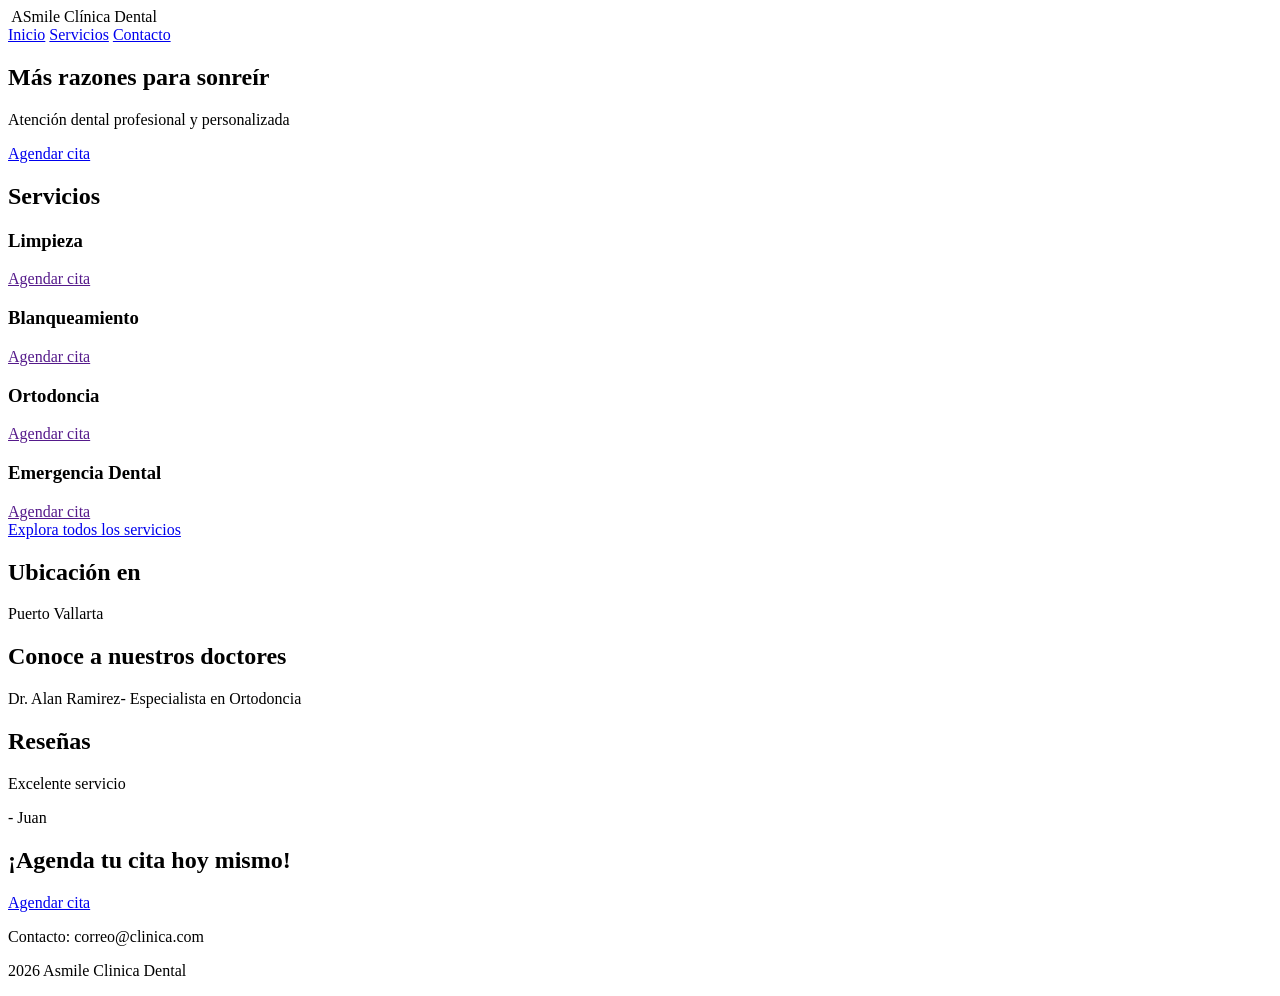
==== web/web/src/main/resources/templates/index.html @ e216d7f0 "Create ASmile web" ====
<!DOCTYPE html>
<html lang="es">
<head>
    <meta charset="UTF-8">
    <title>ASmile clinic </title>
    <link rel="stylesheet" href="/static/css/styles.css">
</head>
<body>
    <header>
        <div class="container">
            <div class="header-content">
                <div class="logo">
                    <img src="" alt="">
                    <span>ASmile Clínica Dental</span>
                </div>
                <nav>
                    <a href="#">Inicio</a>
                    <a href="services.html">Servicios</a>
                    <a href="contact.html">Contacto</a>
                </nav>
            </div>
        </div>
    </header>
    
    <section class="hero">
        <div class="container">
            <h2>Más razones para sonreír</h2>
            <p>Atención dental profesional y personalizada</p>
            <a href="contacto.html" class="btn">Agendar cita</a>
        </div>
    </section>
    
    <section class="services-section">
        <div class="container">
            <h2>Servicios</h2>
            <div class="services">
                <div class="service">
                    <h3>Limpieza</h3>
                    <a href="">Agendar cita</a>
                </div>
                <div class="service">
                    <h3>Blanqueamiento</h3>
                    <a href="">Agendar cita</a>
                </div>
                <div class="service">
                    <h3>Ortodoncia</h3>
                    <a href="">Agendar cita</a>
                </div>
                <div class="service">
                    <h3>Emergencia Dental</h3>
                    <a href="">Agendar cita</a>
                </div>
            </div>
            <a href="services.html">Explora todos los servicios</a>
        </div>
    </section>

    <section class="location">
        <div class="container">
            <h2>Ubicación en</h2>
            <p>Puerto Vallarta</p>
        </div>
    </section>

    <section class="about-doctors">
        <div class="container">
            <h2>Conoce a nuestros doctores</h2>
            <p>Dr. Alan Ramirez- Especialista en Ortodoncia</p>
        </div>
    </section>

    <section class="contacto">
        <div class="container">
            
        </div>
    </section>

    <section class="reviews">
        <div class="container">
            <h2>Reseñas</h2>
            <div class="review">
                <p>Excelente servicio</p>
                <span>- Juan</span>
            </div>
        </div>
    </section>

    <section class="end">
        <div class="container">
            <h2>¡Agenda tu cita hoy mismo!</h2>

            <a href="contacto.html" class="btn">Agendar cita</a>
        </div>
    </section>
    
    <footer>
        <div class="container">
            <p>Contacto: correo@clinica.com</p>
            <p>2026 Asmile Clinica Dental</p>
        </div>
    </footer>
    
</body>
</html>
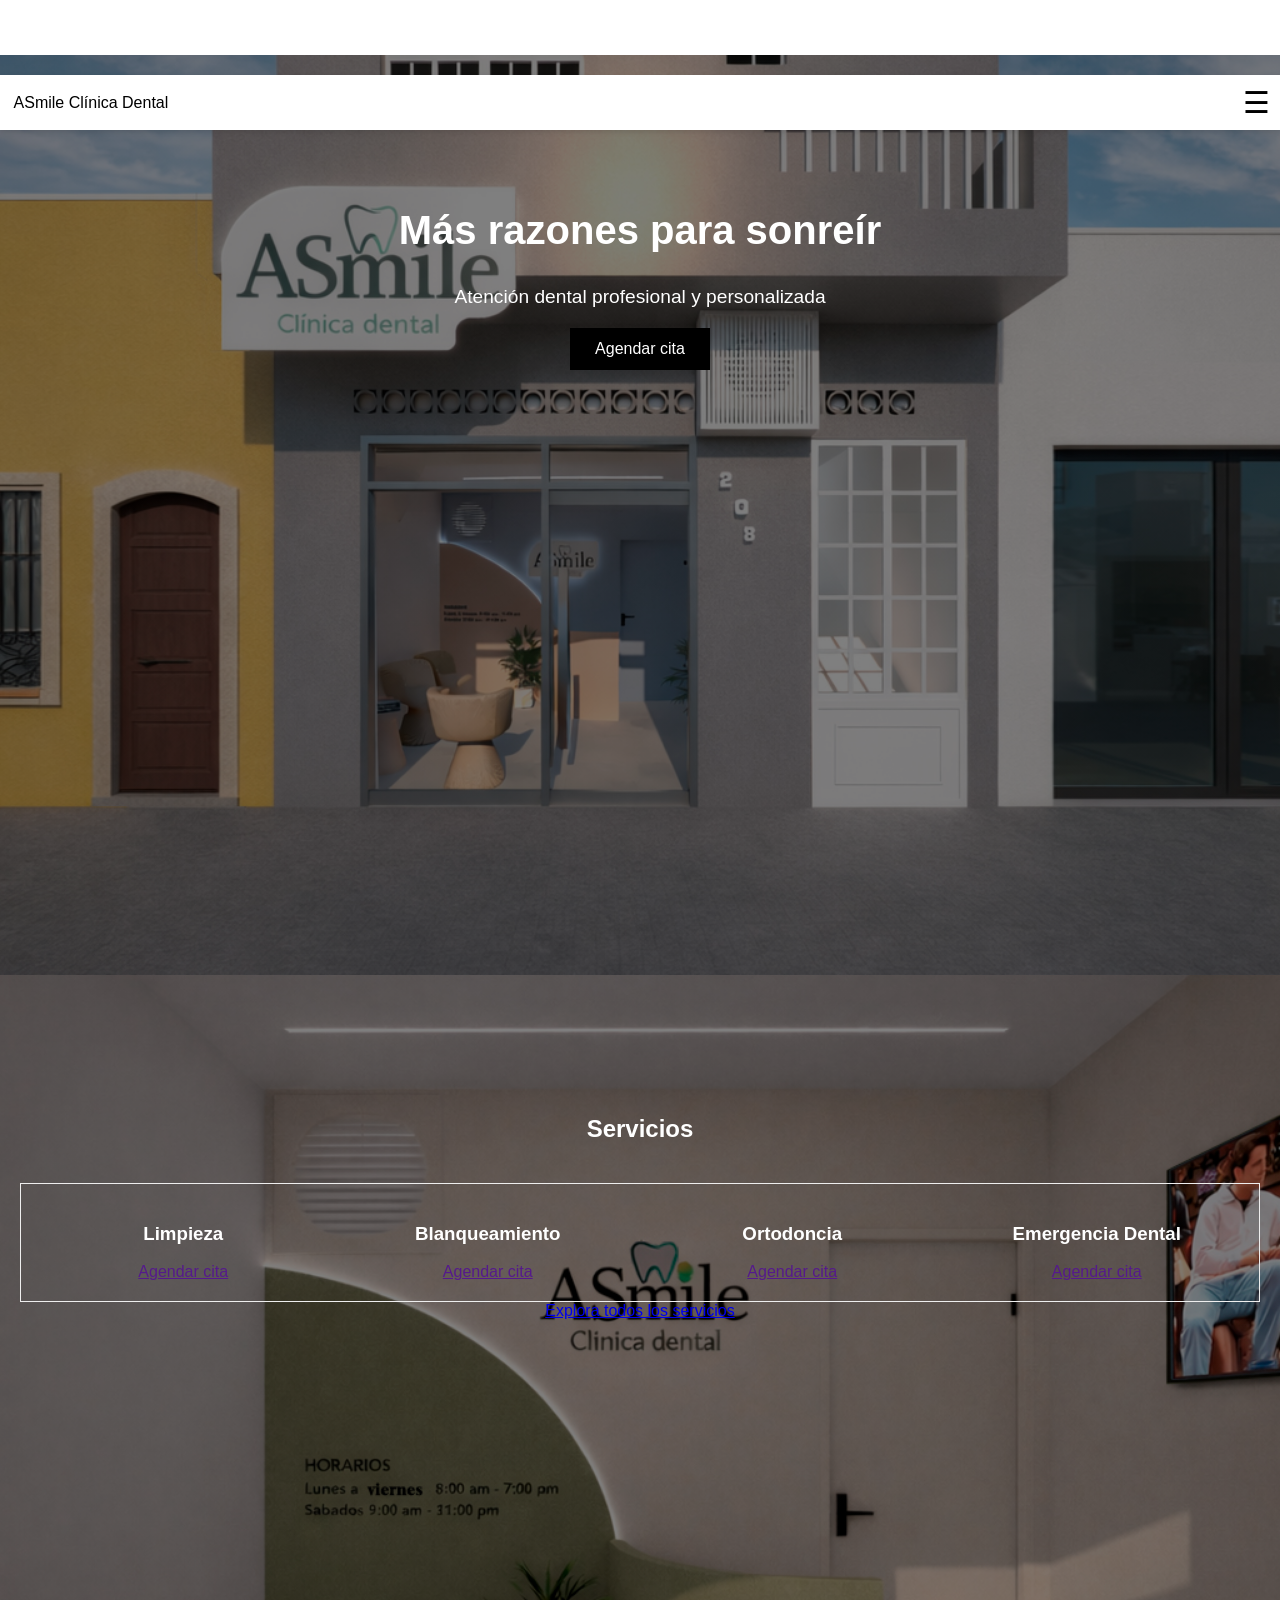
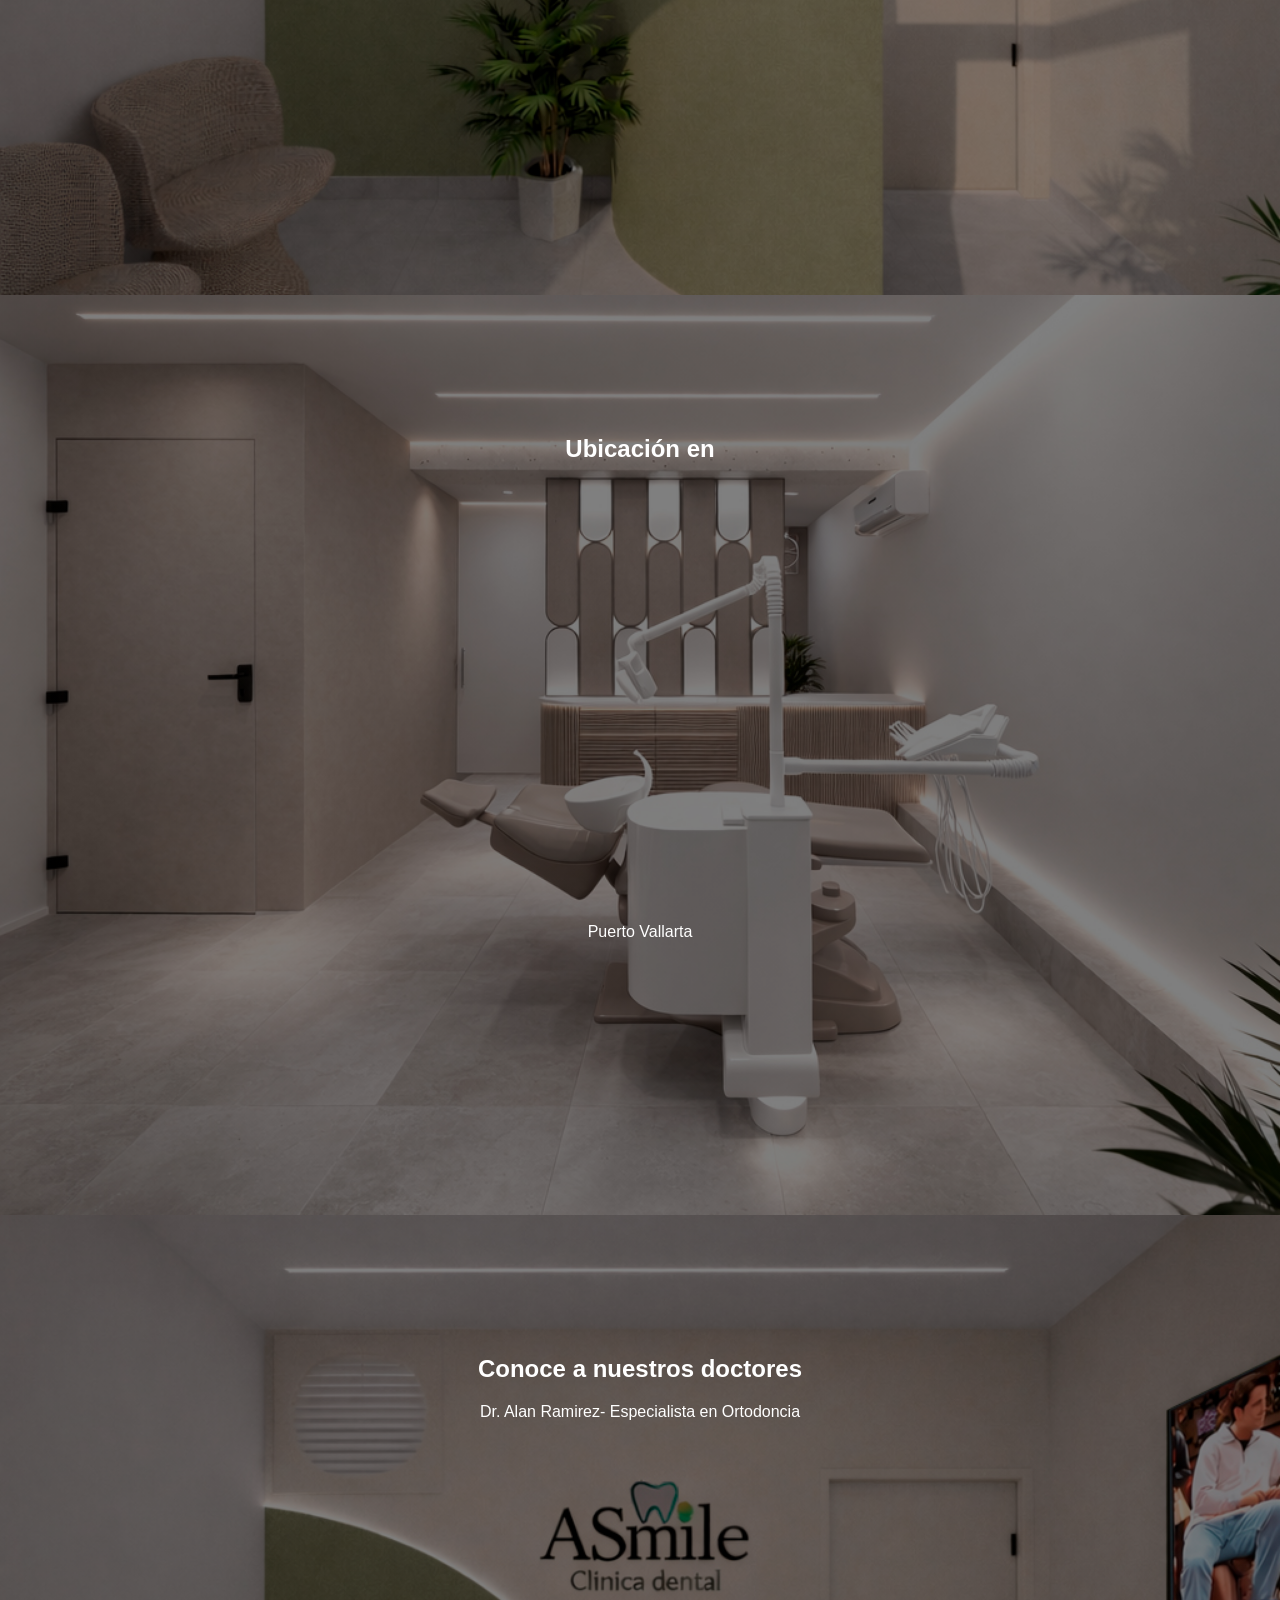
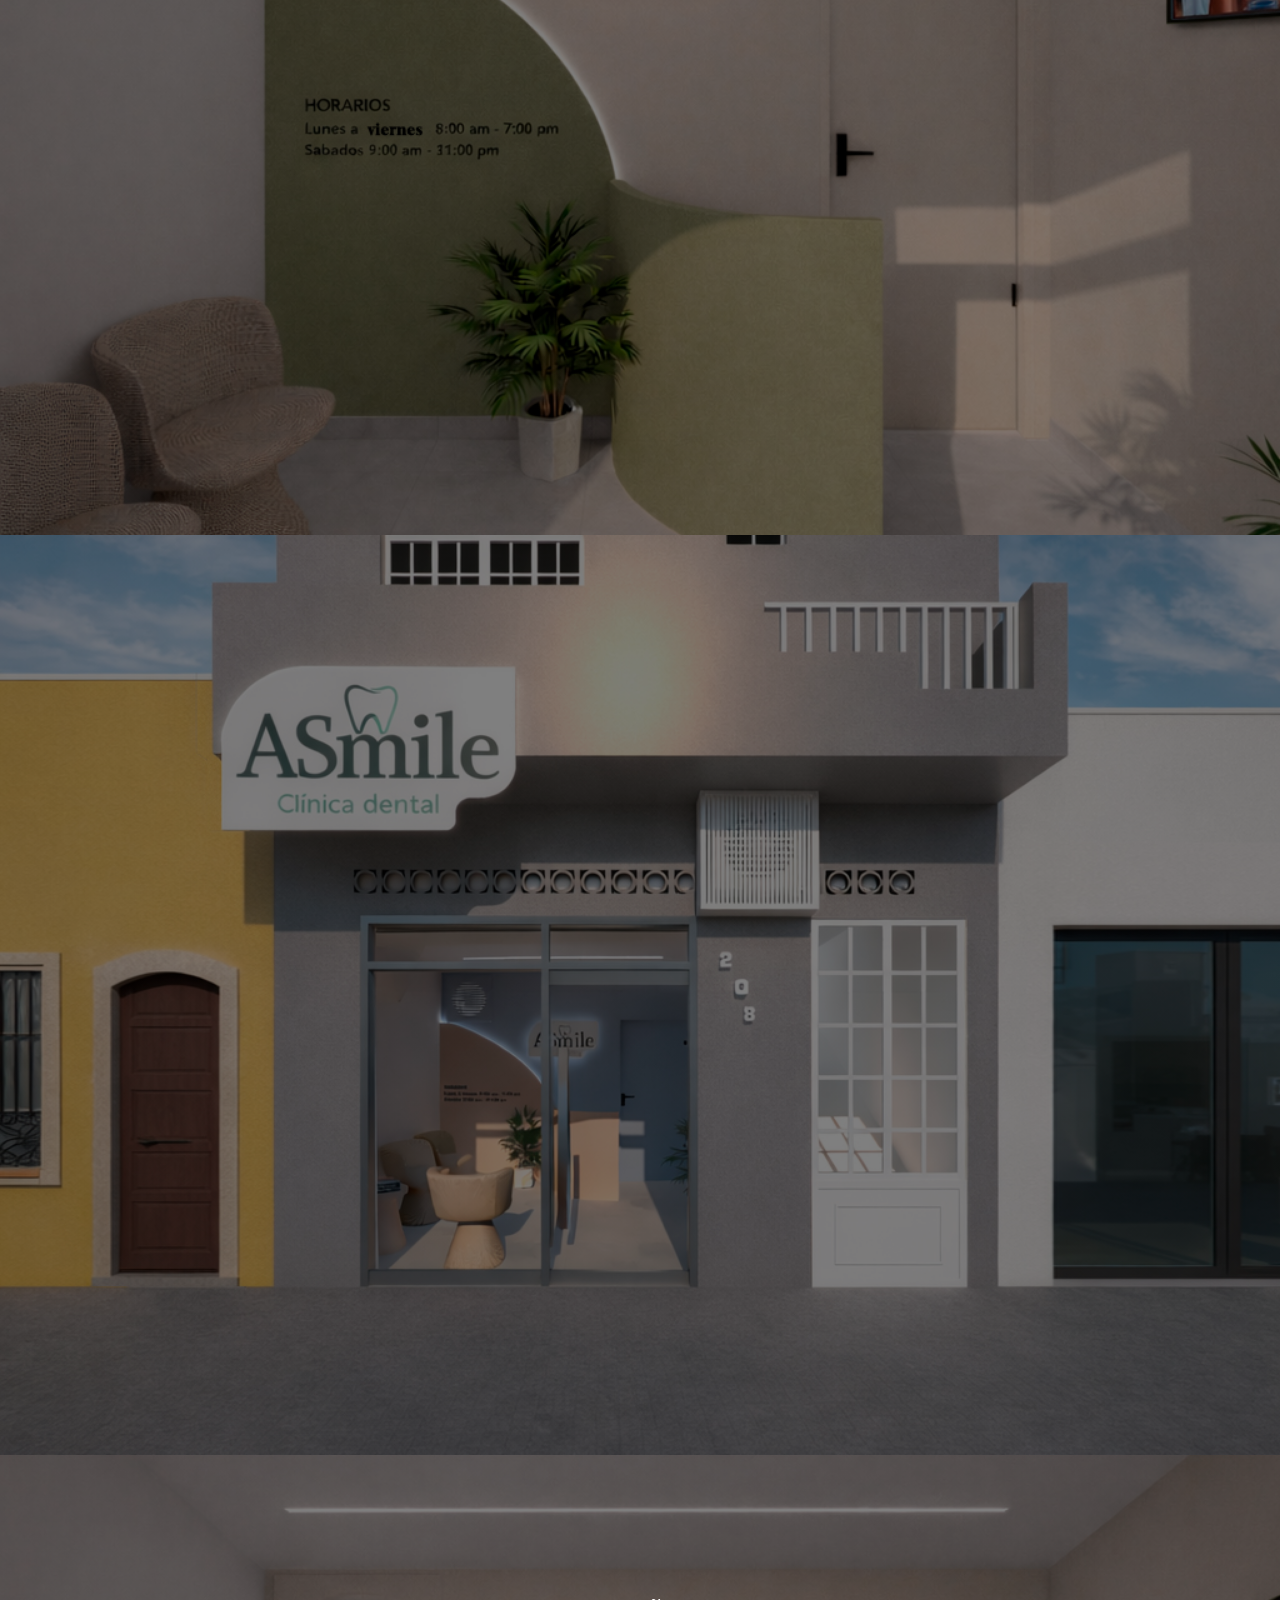
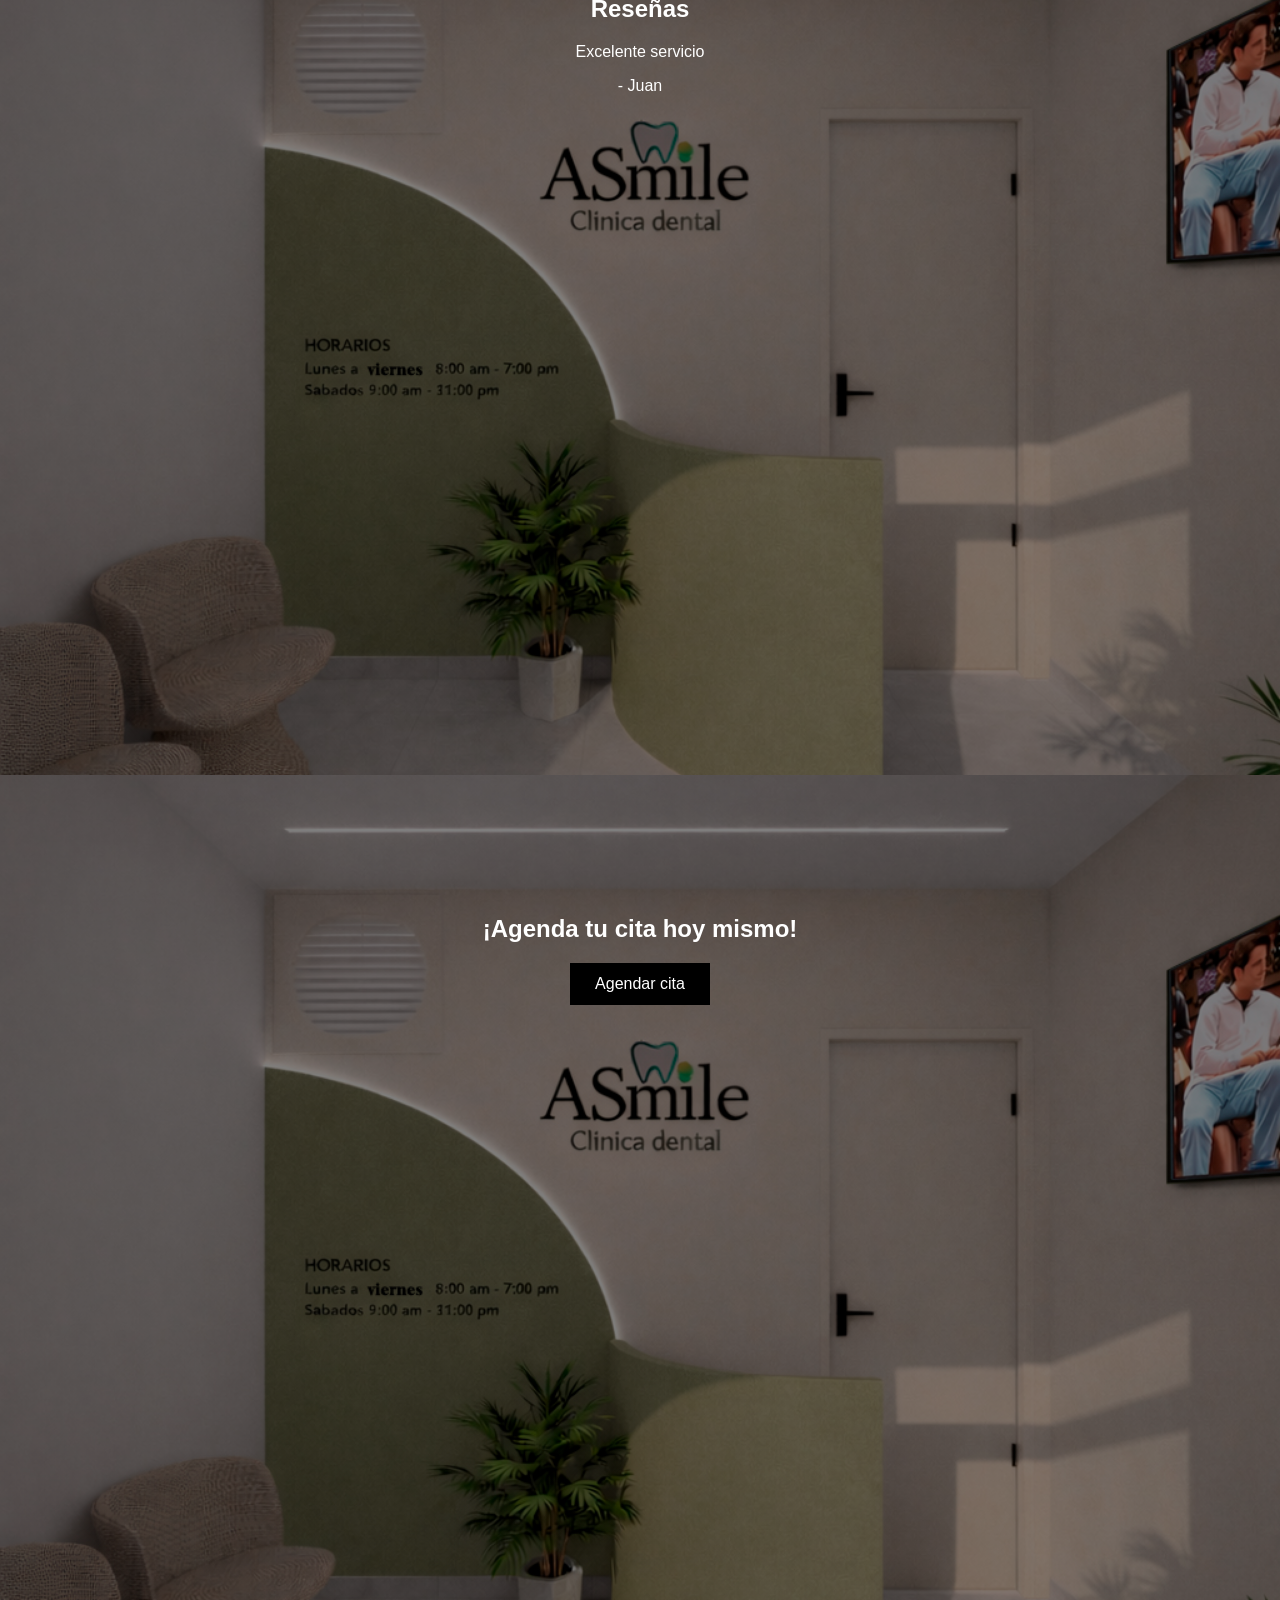
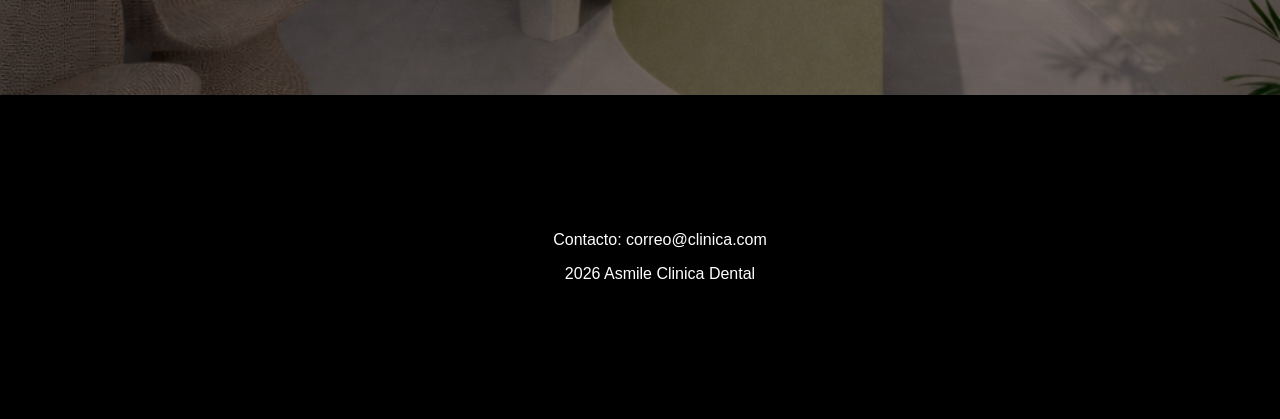
==== commit 6ab20bd2: "add images for background and add news designs to css" ====
--- a/web/web/src/main/resources/templates/index.html
+++ b/web/web/src/main/resources/templates/index.html
@@ -3,21 +3,24 @@
 <head>
     <meta charset="UTF-8">
     <title>ASmile clinic </title>
-    <link rel="stylesheet" href="/static/css/styles.css">
+    <link rel="stylesheet" href="../static/css/styles.css">
 </head>
 <body>
     <header>
-        <div class="container">
+        <div class="container-nav">
             <div class="header-content">
                 <div class="logo">
                     <img src="" alt="">
                     <span>ASmile Clínica Dental</span>
                 </div>
-                <nav>
+                <nav class="nav">
                     <a href="#">Inicio</a>
                     <a href="services.html">Servicios</a>
                     <a href="contact.html">Contacto</a>
                 </nav>
+                <!---Boton hamburguesa-->
+                <div class="menu-toggle">☰
+                </div>
             </div>
         </div>
     </header>
@@ -58,6 +61,15 @@
     <section class="location">
         <div class="container">
             <h2>Ubicación en</h2>
+            <div class="map" >
+                <iframe src="https://www.google.com/maps/embed?pb=!1m18!1m12!1m3!1d3732.247963384894!2d-105.246448!3d20.700153099999994!2m3!1f0!2f0!3f0!3m2!1i1024!2i768!4f13.1!3m3!1m2!1s0x84214673aff411fb%3A0xc259ddc677f6fcef!2sFrancisco%20I.%20Madero%20208%2C%2048291%20Las%20Juntas%2C%20Jal.!5e0!3m2!1ses-419!2smx!4v1774056574787!5m2!1ses-419!2smx" 
+                width="600" 
+                height="450" 
+                style="border:0;" 
+                allowfullscreen="" 
+                loading="lazy" 
+                referrerpolicy="no-referrer-when-downgrade"></iframe>
+            </div>
             <p>Puerto Vallarta</p>
         </div>
     </section>
@@ -99,6 +111,8 @@
             <p>2026 Asmile Clinica Dental</p>
         </div>
     </footer>
-    
+
+<script src="/static/js/script.js"></script>
 </body>
+
 </html>
--- a/web/web/src/main/resources/static/css/styles.css
+++ b/web/web/src/main/resources/static/css/styles.css
@@ -0,0 +1,199 @@
+html {
+    scroll-snap-type: y mandatory;
+}
+
+body {
+    font-family: Arial, sans-serif;
+    margin: 0;
+}
+section {
+    background-color: red;
+    padding-top: 20px;
+    min-height: 100vh;
+    /* padding: 80px 0; */
+    display: flex;
+    text-align: center;
+    scroll-snap-align: start;
+    color: white;
+    
+}
+
+.container{
+    /* background-color: turquoise; */
+    width: 100%;
+    margin: 0 auto;
+    padding: 100px 20px;
+}
+
+header{
+    /* display: flex; */
+    justify-content: space-between;
+    padding: 10px;
+}
+
+.header-content {
+    display: flex;
+    justify-content: space-between;
+    align-items: center;
+}
+
+/* nav a {
+    margin-left: 20px;
+    justify-content: space-between;
+    align-items: center;
+} */
+
+button {
+    background-color: black;
+    color: white;
+    padding: 10px 20px;
+    border: none;
+}
+
+.hero {
+    background: blue;
+    background:
+        linear-gradient(rgba(0,0,0,0.5), rgba(0,0,0,0.5)),
+        url('../images/1A.jpg') center/cover no-repeat;
+    background-size: cover;
+    background-position: center;
+}
+
+.hero h2{
+    font-size: 2.5em;
+}
+
+.hero p {
+    font-size: 1.2em;
+}
+
+.btn {
+    display: inline-block;
+    background-color: black;
+    color: white;
+    padding: 12px 25px;
+    text-decoration: none;
+}
+
+.services{
+    display: grid;
+    grid-template-columns: repeat(4, 1fr);
+    gap: 20px;
+    margin-top: 40px;
+    border: 1px solid #eee;
+    padding: 20px;
+    text-align: center;
+}
+
+
+@media (max-width: 768px) {
+    .services {
+        grid-template-columns: 1fr;
+    }
+    .header-content{
+        flex-direction: column;
+    }
+}
+ 
+.menu-toggle {
+    display: block;
+    font-size: 30px;
+    cursor: pointer;
+}
+.nav {
+    display: none;
+    flex-direction: column;
+    position: absolute;
+    top: 70px;
+    right: 10px;
+    background: white;
+    padding: 20px;
+    border: 1px solid #eee;
+}
+
+.nav.active{
+    display: flex;
+}
+
+.nav a {
+    background: rgba(255,255,255,0.95);
+}
+
+header {
+    position: sticky;
+    top: 0;
+    background: white;
+    z-index: 1000;
+    box-shadow: 0 2px 5px rgba(0,0,0,0.1);
+}
+
+.services-section{
+    background: blue;
+    background:
+        linear-gradient(rgba(0,0,0,0.5), rgba(0,0,0,0.5)),
+        url('../images/2E.jpg') center/cover no-repeat;
+    background-size: cover;
+    background-position: center;
+}
+
+.location{
+    background: blue;
+    background:
+        linear-gradient(rgba(0,0,0,0.5), rgba(0,0,0,0.5)),
+        url('../images/7A.jpg') center/cover no-repeat;
+    background-size: cover;
+    background-position: center;
+}
+
+.about-doctors{
+    background: blue;
+    background:
+        linear-gradient(rgba(0,0,0,0.5), rgba(0,0,0,0.5)),
+        url('../images/2E.jpg') center/cover no-repeat;
+    background-size: cover;
+    background-position: center;
+}
+
+.contacto{
+    background: blue;
+    background:
+        linear-gradient(rgba(0,0,0,0.5), rgba(0,0,0,0.5)),
+        url('../images/1A.jpg') center/cover no-repeat;
+    background-size: cover;
+    background-position: center;
+}
+
+.reviews{
+    background: blue;
+    background:
+        linear-gradient(rgba(0,0,0,0.5), rgba(0,0,0,0.5)),
+        url('../images/2E.jpg') center/cover no-repeat;
+    background-size: cover;
+    background-position: center;
+}
+
+.end{
+    background: blue;
+    background:
+        linear-gradient(rgba(0,0,0,0.5), rgba(0,0,0,0.5)),
+        url('../images/2E.jpg') center/cover no-repeat;
+    background-size: cover;
+    background-position: center;
+}
+
+footer {
+    display: sticky;
+    background: black;
+    color: white;
+    text-align: center;
+    padding: 20px;
+}
+iframe {
+    width: 100%;
+    height: 400px;
+    border: 0;
+}
+.location iframe {
+    border-radius: 10px;
+    margin-top: 20px;
+}
